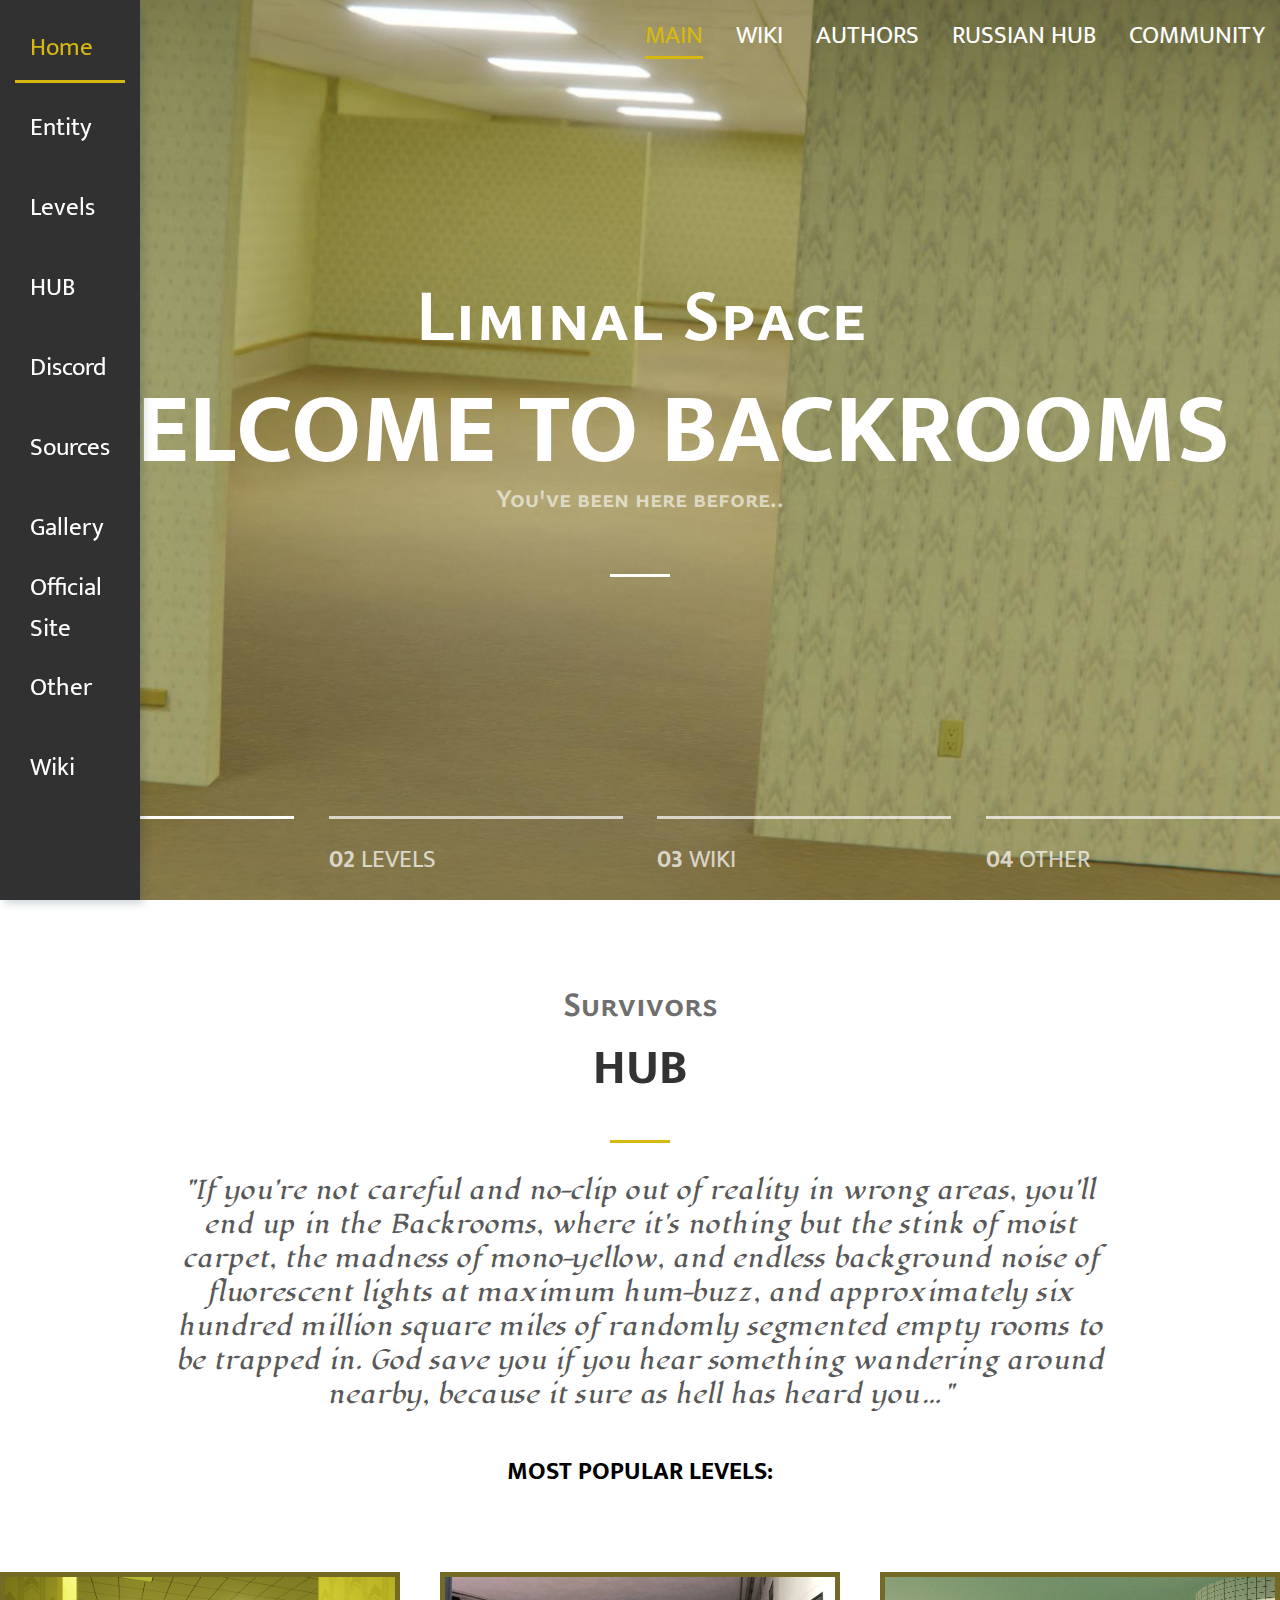
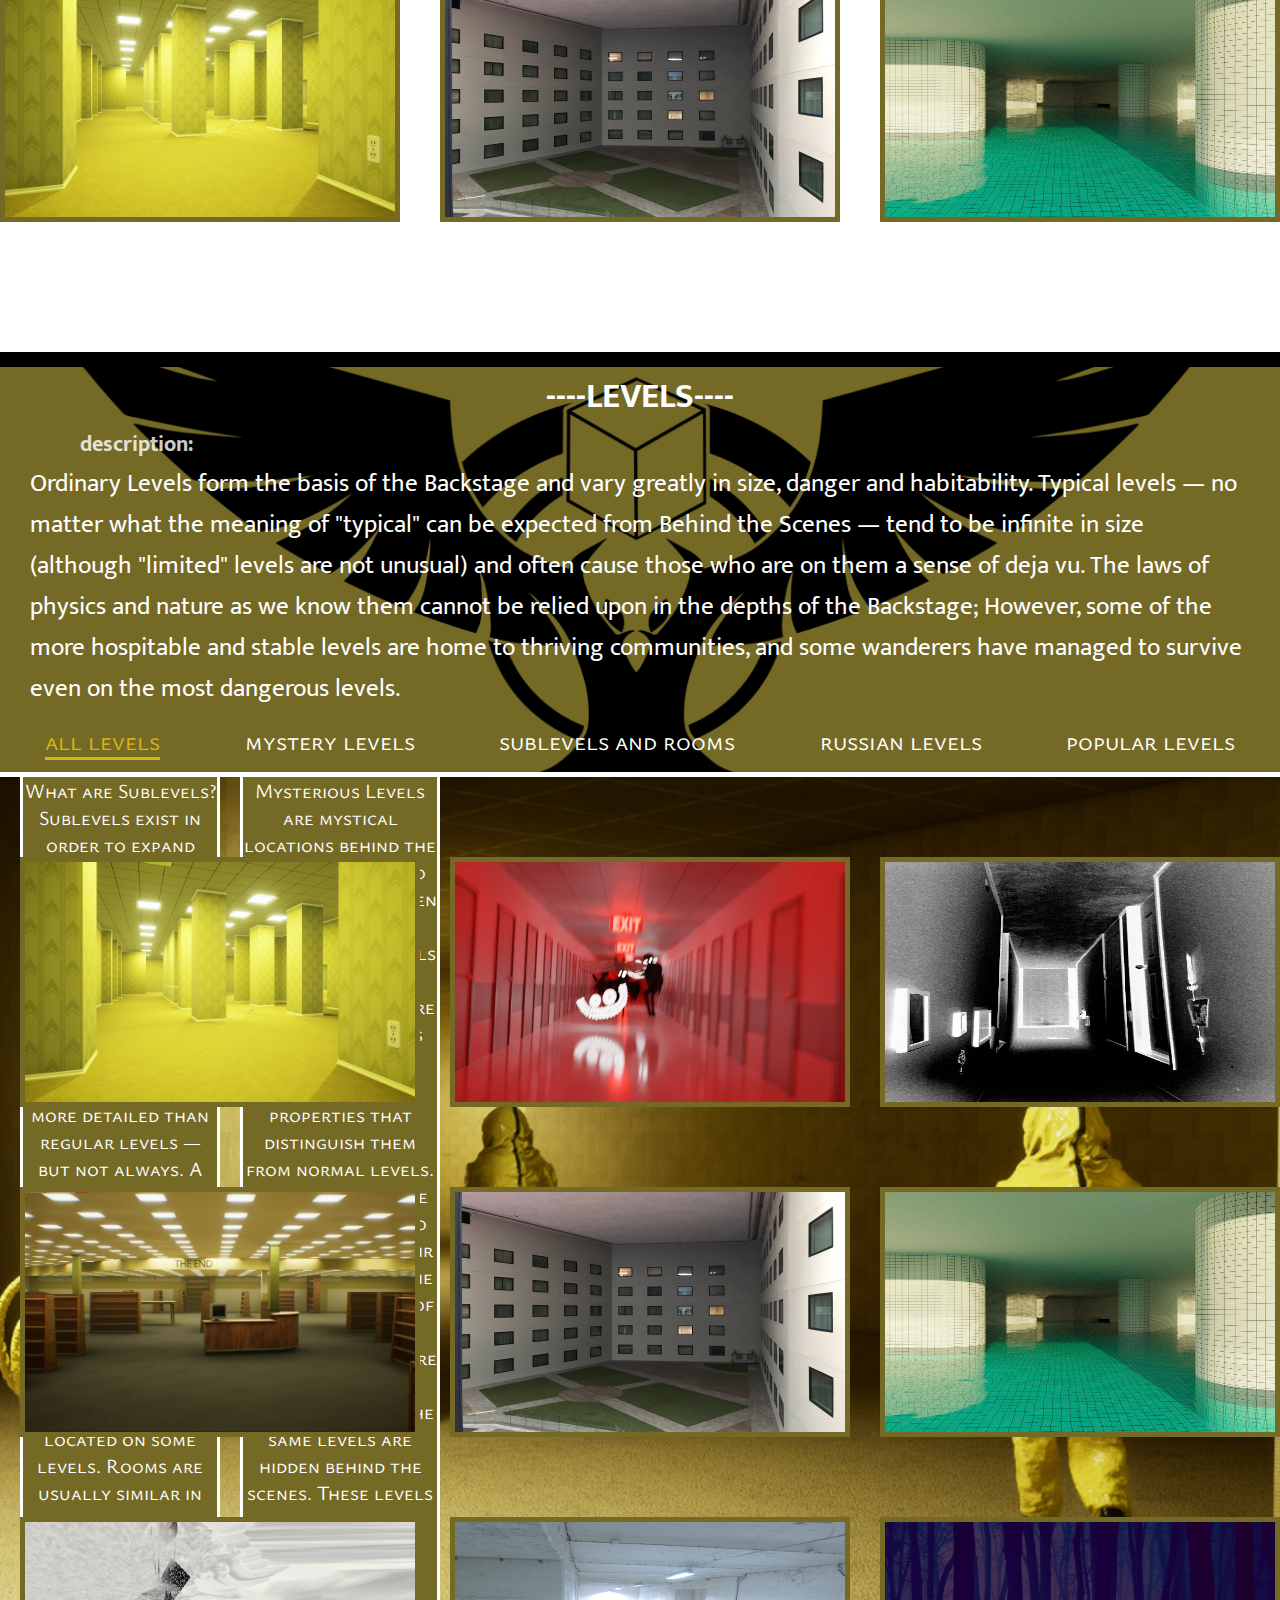
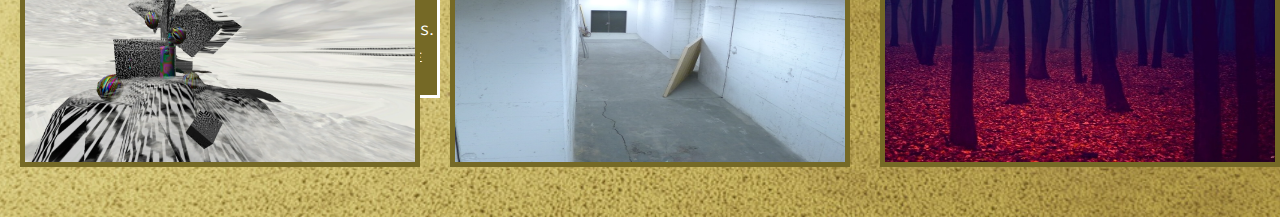
==== index.html @ b8ed899d "Add files via upload" ====
<!DOCTYPE html>
<html>
<head>
  <meta charset="UTF-8">
  <meta name="viewport" content="width=device-width, initial-scale=1.0">
  <title>Page</title>
  <link href="https://fonts.googleapis.com/css2?family=Mukta:wght@300;500;700&display=swap" rel="stylesheet">
  <link href="https://fonts.googleapis.com/css2?family=Lugrasimo&display=swap" rel="stylesheet">
  <link rel="stylesheet" href="CSS/main.css">
</head>
<body>
  <header class="header">
    <div class="container">
      <div class="header_inner">
        <div class="header_logo">Hub</div>

        <nav class="nav"> 
          <a class="nav_link active" href="#">Main</a>
          <a class="nav_link" href="#">Wiki</a>
          <a class="nav_link" href="#">Authors</a>
          <a class="nav_link" href="#">Russian Hub</a>
          <a class="nav_link" href="#">Community</a>
        </nav>
      </div>
    </div>
  </header>

 <header class="header1">
  <div class="container1">
    <div class="container_inner">

      <nav class="nav1"> 
        <a class="nav_link one active" href="#">Home</a>
        <a class="nav_link one" href="#">Entity</a>
        <a class="nav_link one" href="#">Levels</a>
        <a class="nav_link one" href="#">HUB</a>
        <a class="nav_link one" href="#">Discord</a>
        <a class="nav_link one" href="#">Sources</a>
        <a class="nav_link one" href="#">Gallery</a>
        <a class="nav_link one" href="#">Official Site</a>
        <a class="nav_link one" href="#">Other</a>
        <a class="nav_link one" href="#">Wiki</a>
      </nav>
    </div>
  </div>
 </header>
  


  <div class="intro">
    <div class="container">
      <div class="intro_inner">
        <h2 class="intro_suptitle">Liminal Space</h2>
        <h1 class="intro_title">Welcome to Backrooms</h1>
        <h3 class="intro_subtitle">You've been here before..</h3>
        
      </div>
     </div>
    </div>
    <div class="slider">
        <div class="container">
          <div class="slider_inner">
              <div class="slider_item active"><a href="#"><span class="slider_number">01</span> Hub</a></div>
              <div class="slider_item"><a href="#"><span class="slider_number">02</span> Levels</a></div>
              <div class="slider_item"><a href="#"><span class="slider_number">03</span> Wiki</a></div>
              <div class="slider_item"><a href="#"><span class="slider_number">04</span> Other</a></div>
          </div>
        </div>
    </div>

    <section class="section">
      <div class="container">


          <div class="section_header">
            <h3 class="section_suptitle">Survivors</h3>
            <h2 class="section_title">HUB</h2>
            <div class="section_text">
              <p class="section_text">"If you're not careful and no-clip out of reality in wrong areas, you'll end up in the Backrooms, where it's nothing but the stink of moist carpet, the madness of mono-yellow, and endless background noise of fluorescent lights at maximum hum-buzz, and approximately six hundred million square miles of randomly segmented empty rooms to be trapped in. God save you if you hear something wandering around nearby, because it sure as hell has heard you…"</p>
            </div>
          </div>
          <div class="hhh">
            <h2>most popular levels:</h2>
          </div>
  
          <div class="about">
            <div class="about_item">
              <div class="about_img">
                <a href=""><img src="about1.jpg" alt=""></a>
              </div>
              <div class="about_text">level 0</div>
            </div>
            <div class="about_item two">
              <div class="about_img two">
                <a href=""><img src="about2.jpg" alt=""></a>
              </div>
              <div class="about_text">level 188</div>
            </div>
            <div class="about_item three">
              <div class="about_img three">
                <a href=""><img src="about3.jpg" alt=""></a>
              </div>
              <div class="about_text">level 233</div>
            </div>
          </div>
          </div>
      </div>
   </section>

   <section class="section2">
    <div class="container2">


        <div class="section_header2">
          <h3 class="section_title2">----Levels----</h3>
          <h2 class="section_subtitle2">description:</h2>
          <div class="section_text2">
            <p class="section_text2">Ordinary Levels form the basis of the Backstage and vary greatly in size, danger and habitability. Typical levels — no matter what the meaning of "typical" can be expected from Behind the Scenes — tend to be infinite in size (although "limited" levels are not unusual) and often cause those who are on them a sense of deja vu. The laws of physics and nature as we know them cannot be relied upon in the depths of the Backstage; However, some of the more hospitable and stable levels are home to thriving communities, and some wanderers have managed to survive even on the most dangerous levels.</p>
            <nav class="nav2"> 
              <a class="nav_link active" href="">all levels</a>
              <a class="nav_link" href="#">mystery levels</a>
              <a class="nav_link" href="#">sublevels and rooms</a>
              <a class="nav_link" href="#">russian levels</a>
              <a class="nav_link" href="#">popular levels</a>
            </nav>
          </div>
        </div>
        <div class="tt">
          <p>What are Sublevels?
            Sublevels exist in order to expand knowledge, add depth to already written levels. Consider these to be spin-offs, levels within a level, or levels between two others. Sublevels are smaller and more detailed than regular levels — but not always. A level can have as many sublevels as you can imagine, as long as they correspond to the content of their mother level.
            
            What are rooms?
            Rooms are special rooms located on some levels. Rooms are usually similar in design to the levels on which they are placed. The rooms are not infinite, and also not very large, which is why they are called rooms.</p>
        </div>

        <div class="tt t">
          <p>Mysterious Levels are mystical locations behind the Scenes, the way to get to which is often unknown. The danger of the levels varies, but most often the levels are safe. These levels have significant anomalous properties that distinguish them from normal levels. The names of these locations are also given based on their characteristics. The existence of most of the levels is confirmed, but there is a theory that a large number of the same levels are hidden behind the scenes. These levels have significant anomalous properties that distinguish them from normal levels. The danger of the levels varies.
          </p>
        </div>
        <div class="about2">

          <div class="about o">
            <div class="y">
              <div class="about_item">
                <div class="about_img">
                  <a href=""><img src="about1.jpg" alt=""></a>
                </div>
                <div class="about_text">level 0</div>
              </div>
            </div>
            
            <div class="y">
              <div class="about_item bb">
                <div class="about_img bb">
                  <a href=""><img src="CSS/111.jpg" alt=""></a>
                </div>
                <div class="about_text a"><p>"RUN FOR YOUR LIFE"</p></div>
              </div>
            </div>
              <div class="y">
                <div class="about_item bbb">
                  <div class="about_img bbb">
                    <a href=""><img src="CSS/333.jpg" alt=""></a>
                  </div>
                  <div class="about_text">level 1.5</div>
                </div>
              </div>
            
          </div>

          <div class="about o"> 

            <div class="y">
              <div class="about_item f">
                <div class="about_img f">
                  <a href=""><img src="CSS/222.jpg" alt=""></a>
                </div>
                <div class="about_text">"END"</div>
              </div>
            </div>
            <div class="y">
              <div class="about_item ff">
                <div class="about_img ff">
                  <a href=""><img src="about2.jpg" alt=""></a>
                </div>
                <div class="about_text">level 188</div>
              </div>
            </div>
            <div class="y">
              <div class="about_item fff">
                <div class="about_img fff">
                  <a href=""><img src="about3.jpg" alt=""></a>
                </div>
                <div class="about_text">level 233</div>
              </div>
            </div>
            


          </div>


          <div class="about o"> 

            <div class="y">
              <div class="about_item v">
                <div class="about_img v">
                  <a href=""><img src="CSS/444.jpg" alt=""></a>
                </div>
                <div class="about_text">level 404</div>
              </div>
            </div>
            <div class="y">
              <div class="about_item vv">
                <div class="about_img vv">
                  <a href=""><img src="CSS/555.jpg" alt=""></a>
                </div>
                <div class="about_text">level 1</div>
              </div>
            </div>
            <div class="y">
              <div class="about_item vvv">
                <div class="about_img vvv">
                  <a href=""><img src="CSS/6666.jpg" alt=""></a>
                </div>
                <div class="about_text">level 14</div>
              </div>
            </div>
           


          </div>
          

        </div>
        

    </div>
 </section>
   
</body>
</html>
---- CSS/main.css ----
@import url('https://fonts.googleapis.com/css2?family=Ysabeau+SC:wght@400;700;900&display=swap');

* {
  font-family: 'Mukta', sans-serif;
}
*,
*:before,
*:after {
  margin: 0;
  font-size: 25px;
  box-sizing: border-box;
}



.container{
  width: 100%;
  max-width: 1600px;
  margin: 0 auto;
  display: block;
}

.container1{
  width: 100%;
  margin: 0 auto;
  display: block;
}





.intro {
  display: flex;
  flex-direction: column;
  justify-content: center;
  width: 100%;
  height: 100vh;
  background: url(backrooms.jpg) center no-repeat;
  background-size: cover;
}

.intro_inner {
  width: 100%;
  margin: auto;
  text-align: center;
}

.intro_suptitle {
  font-size: 72px;
  color: #fff;
  font-family: 'Ysabeau SC', sans-serif;
  margin-bottom: 20px;
}

.intro_title {
  font-size: 100px;
  font-weight: 700;
  text-transform: uppercase;
  color: #fff;
  line-height: 1;
}

.intro_subtitle {
  color: rgba(255, 255, 255, 0.6);
  font-family: 'Ysabeau SC', sans-serif;
}

.intro_subtitle:after {
  content: "";
  display: block;
  background-color: #fff;
  width: 60px;
  height: 3px;
  margin: 60px auto;
}





.header {
  width: 100%;
  position: absolute;
  top: 0;
  left: 0;
  right: 0;
  z-index: 1000;
}



.header1 {
  width: 100%;
  position: absolute;
  top: 0;
  left: 0;
  right: 0;
  z-index: 1000;
}



.header_inner {
  display: flex;
  justify-content: space-between;
  align-items: center;
}


.container_inner {
  display: flex;
  flex-direction: column;
  top: 0;
  left: 0;
  position: fixed;
  min-height: 100vh;
  width: 140px;
  box-shadow: 4px 4px 8px 0 rgba(34, 60, 80, 0.2);
  background-color: #313131;
  opacity: 0;
  transition: opacity .1s linear;
}

.container_inner:hover {
  opacity: 1;
}






.header_logo {
  font-size: 40px;
  font-weight: 700;
  color: #fff;
}







.nav {
  font-size: 14px;
  text-transform: uppercase;
}

.nav_link {
  text-decoration: none;
  color: #fff;
  transition: color .1s linear;
  display: inline-block;
  vertical-align: top;
  margin: 15px;
  position: relative;
}

.nav_link:after {
  content: "";
  display: block;
  width: 100%;
  height: 3px;
  position: absolute;
  top: 100%;
  left: 0;
  z-index: 1;

transition: opacity .1s linear;
  background-color:#d6b80f;
  opacity: 0;
}

.nav_link:hover {
  color:#d6b80f;
}
.nav_link:hover:after,
.nav_link.active:after {
  opacity: 1;
}

.nav_link.active {
  color:#d6b80f;
}








.slider {
  width: 100%;
  position: absolute;
  bottom: 0;
  left: 0;
  z-index: 1;
  cursor: pointer;
}

.slider_inner {
  display: flex;
  justify-content: space-between;
}

.slider_item {
  width: 23%;
  padding: 20px 0;
  position: relative;
  border-top: 3px solid #fff;
  font-size: 18px;
  color: #fff;
  text-transform: uppercase;
  opacity: .7;
  
}
.slider_item>a {
  text-decoration: none;
  color: #ffffff;
}


.slider_item:hover {
  opacity: 1;
}

.slider_item.active {
  opacity: 1;
}

.slider_item.active:before {
  content: "";
  display: block;
  width: 120px;
  height: 3px;
  position: absolute;
  top: -3px;
  left: 0;
  z-index: 1;
  background-color: #d6b80f;
}

.slider_number {
  font-size: 24px;
  font-weight: 700;
}








.section {
  padding: 80px 0;
}
.section_header {
  width: 100%;
  max-width: 950px;
  margin: 0 auto 40px;
  text-align: center;
}
.section_suptitle {
  font-size: 34px;
  color: #333;
  font-family: 'Ysabeau SC', sans-serif;
  opacity: .7;
}
.section_title {
  font-size: 50px;
  font-weight: 700;
  color: #333;
  text-transform: uppercase;
}
.section_title:after {
  content: "";
  display: block;
  width: 60px;
  height: 3px;
  margin: 30px auto;
  background-color: #d6b80f;
}
.section_text {
  color: #333;
  font-size: 25px;
  font-family: 'Lugrasimo', cursive;
  opacity: .9;
}

.section2 {
  background: url(section_img.jpg) center no-repeat;
  background-size: cover;
  width: 100%;
  display: flex;
  flex-direction: column;
  position: relative;
  border-top: solid 15px #000;
}
.section_header2 {
  padding-left: 30px;
  padding-right: 30px;
  display: block;
  border-bottom: 5px solid #ffffff;
  background: url(meg.png) center no-repeat;
  background-size: cover;
  display: flex;
  flex-direction: column;
  background-color: #756926;
}
.section_title2 {
  text-align: center;
  text-transform: uppercase;
  font-size: 35px;
  color: #fff;
}
.section_subtitle2 {
  color: #fff;
  opacity: .8;
  font-size: 22px;
  margin-left: 50px;
}

.section_text2 {
  color: #fff;
}

.nav2 {
  display: flex;
  justify-content: space-between;
  align-items: center;
}
.nav2>a {
  font-family: 'Ysabeau SC', sans-serif;
}
.about2 {
  max-width: 1700px;
  margin-left: auto;
  margin-right: auto;
}

.nav_link.one {
  padding-left: 15px;
  position: relative;
  display: flex;
  align-items: center;
  height: 65px;
  font-size: 25px;
}
.nav_link.one:hover {
  background-color: rgba(199, 142, 20, 0.178);
}











 .about_text.a>p {
  font-family: 'Lugrasimo', cursive;
  font-size: 20px;
 }

.about {
  margin-top: 80px;
  display: flex;
  justify-content: space-between;
  margin-bottom: 50px;
}


.about.o {
  justify-content:end;
  
}

.y {
  padding-left: 30px;
}


.about_item .about_img img {
  max-height: 250px;
  max-width: 400px;
  min-width: 400px;
  min-height: 250px;
  border: 5px solid #756926;
}

.about_item {
  width: 400px;
  background-color: #7d7833;
  position: relative;
}


.about_item.two {
  background-color: #464646;
}

.about_item.three {
  background-color: #125f51;
}


.about_item.bb {
  background-color: #700a0a;
}



.about_item.bbb {
  background-color: #242424;
}



.about_item.f {
  background-color: #422e10;
}



.about_item.ff {
  background-color: #464646;
}


.about_item.fff {
  background-color: #125f51;
}



.about_item.v {
  background-color: #75195a;
}

.about_item.vv {
  background-color: #242424;
}


.about_item.vvv {
  background-color: #581717;
}




.about_item:hover .about_img {
  transform: translate3d(-10px, -10px, 0);
}

.about_item:hover .about_img img {
  opacity: .2;
}

.about_item:hover .about_text {
  opacity: .7;
}



.about_img.two {
  background: linear-gradient(to bottom, #000 , #8d8d8d) ;
  transition: transform .2s linear;
  
}



.about_img.three {
  background: linear-gradient(to bottom, #000 , #139e85) ;
  transition: transform .2s linear;
  
}


.about_img {
  background: linear-gradient(to bottom, #000 , #d6b80f) ;
  transition: transform .2s linear;
  
}


.about_img.bb {
  background: linear-gradient(to bottom,#ca2222, #000 , #ca2222) ;
  transition: transform .2s linear;
}

.about_img.bbb{
  background: linear-gradient(to bottom,#252525, #000 , #252525) ;
  transition: transform .2s linear;
}



.about_img.f {
  background: linear-gradient(to bottom,#856c1a, #000 , #856c1a) ;
  transition: transform .2s linear;
}



.about_img.ff {
  background: linear-gradient(to bottom, #000 , #646464) ;
  transition: transform .2s linear;
}



.about_img.fff {
  background: linear-gradient(to bottom,#139e85, #000) ;
  transition: transform .2s linear;
}



.about_img.v {
  background: linear-gradient(to bottom,#1f1f1f ,#973070, #1f1f1f , #e441a5) ;
  transition: transform .2s linear;
}


.about_img.vv {
  background: linear-gradient(to bottom,#202020, #535353 , #202020) ;
  transition: transform .2s linear;
}


.about_img.vvv {
  background: linear-gradient(to bottom, #000 , #b4300f) ;
  transition: transform .2s linear;
}




.about_img img {
  transition: opacity .2s linear;
  display: block;
}


.about_text {
  color: #fff;
  width: 100%;
  font-weight: 700;
  opacity: 0;
  transition: opacity .2s linear ;
  font-size: 28px;
  text-align: center;
  position: absolute;
  top: 45%;
  left: 0;
  transform: translate3d(0, -50%, 0);
  z-index: 2;
  font-family: 'Ysabeau SC', sans-serif;
  cursor: pointer;
}

.hhh {
  text-align: center;
  text-transform: uppercase;
}

.tt {
  max-width: 200px;
  position: absolute;
  margin-left: 20px;
  display: inline-block;
  background-color: #756926;
  border-right: solid #fff;
  max-height: 1600px;
  border-left: solid #fff;
  border-bottom: solid #fff;
}

.tt.t {
  left: 220px;
}
.tt>p {
  font-family: 'Ysabeau SC', sans-serif;
  font-size: 20px;
  color: #fff;
  text-align: center;
  height: 100%;
}
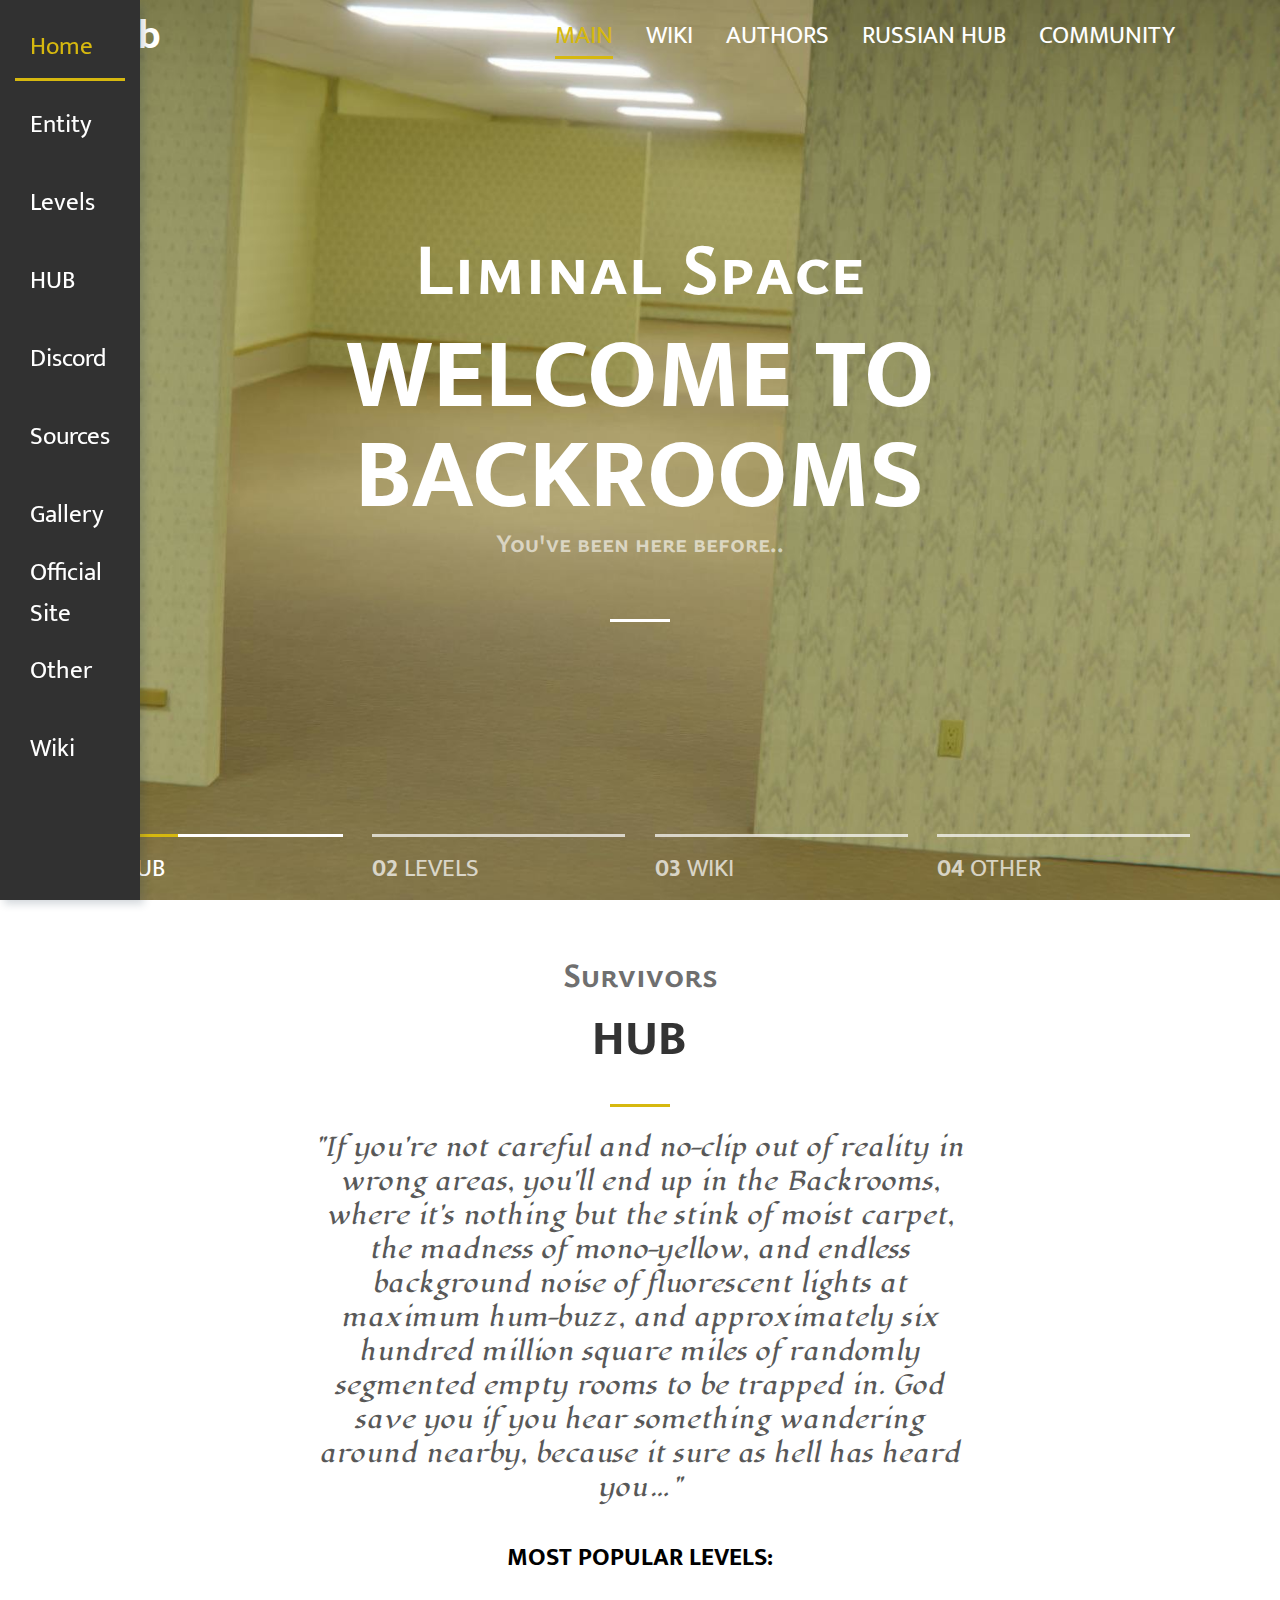
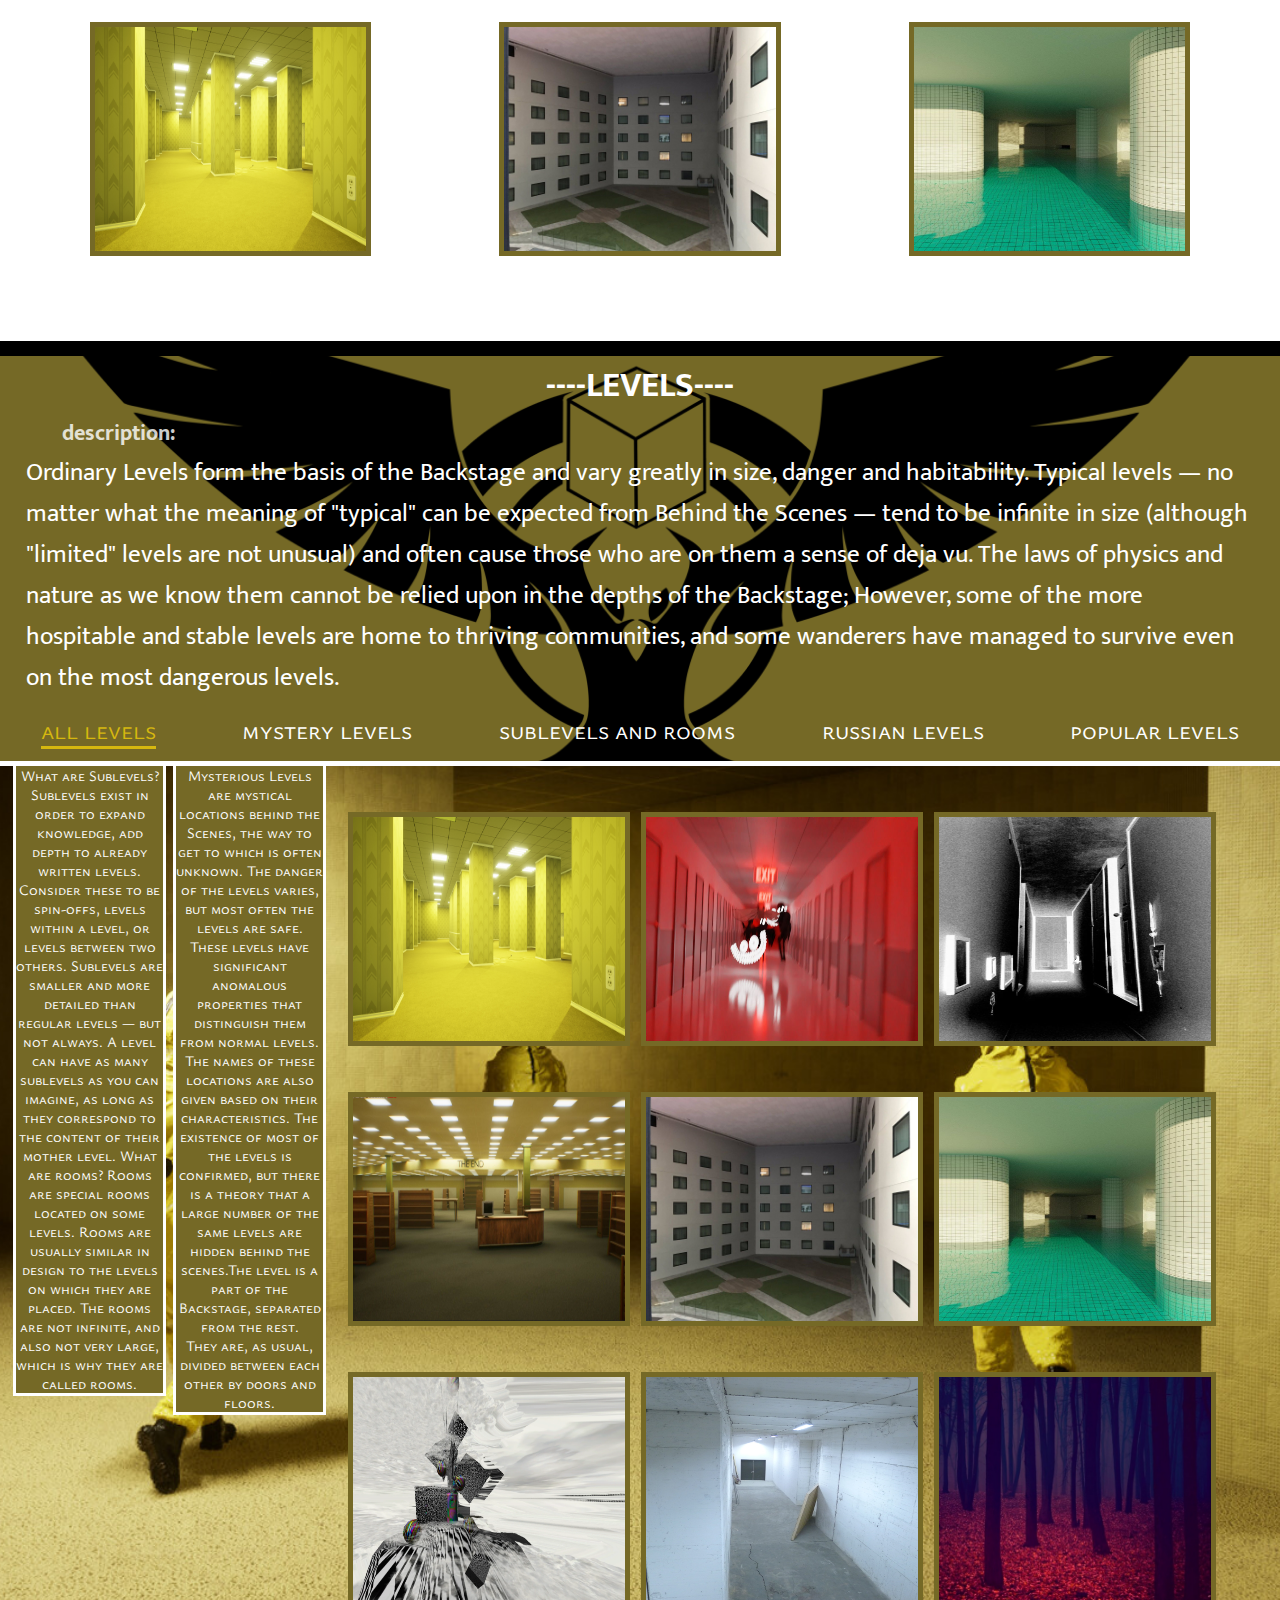
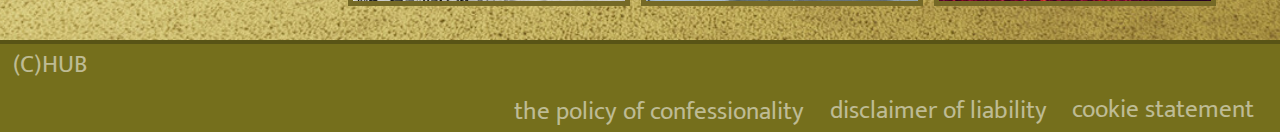
==== commit 25cd5553: "Add files via upload" ====
--- a/index.html
+++ b/index.html
@@ -134,7 +134,7 @@
         </div>
 
         <div class="tt t">
-          <p>Mysterious Levels are mystical locations behind the Scenes, the way to get to which is often unknown. The danger of the levels varies, but most often the levels are safe. These levels have significant anomalous properties that distinguish them from normal levels. The names of these locations are also given based on their characteristics. The existence of most of the levels is confirmed, but there is a theory that a large number of the same levels are hidden behind the scenes. These levels have significant anomalous properties that distinguish them from normal levels. The danger of the levels varies.
+          <p>Mysterious Levels are mystical locations behind the Scenes, the way to get to which is often unknown. The danger of the levels varies, but most often the levels are safe. These levels have significant anomalous properties that distinguish them from normal levels. The names of these locations are also given based on their characteristics. The existence of most of the levels is confirmed, but there is a theory that a large number of the same levels are hidden behind the scenes.The level is a part of the Backstage, separated from the rest. <p>They are, as usual, divided between each other by doors and floors.</p> 
           </p>
         </div>
         <div class="about2">
@@ -237,6 +237,23 @@
 
     </div>
  </section>
+
+
+
+
+
+ <footer class="footer">
+  <div class="container3">
+    <div class="f_logo">(C)HUB</div>
+    <div class="footer_inner">
+      
+      <div class="text_f"><a class="text_ff" href="">the policy of confessionality</a></div>
+      <div class="text_f"><a class="text_ff" href="">disclaimer of liability</a></div>
+      <div class="text_f"><a class="text_ff" href="">cookie statement</a></div>
+      
+    </div>
+  </div>
+ </footer>
    
 </body>
 </html>--- a/CSS/main.css
+++ b/CSS/main.css
@@ -15,7 +15,7 @@
 
 .container{
   width: 100%;
-  max-width: 1600px;
+  max-width: 86%;
   margin: 0 auto;
   display: block;
 }
@@ -48,9 +48,9 @@
 
 .intro_suptitle {
   font-size: 72px;
-  color: #fff;
+  color: #ffffff;
   font-family: 'Ysabeau SC', sans-serif;
-  margin-bottom: 20px;
+  margin-bottom: 1%;
 }
 
 .intro_title {
@@ -86,6 +86,7 @@
   left: 0;
   right: 0;
   z-index: 1000;
+  white-space: nowrap;
 }
 
 
@@ -208,7 +209,7 @@
 
 .slider_item {
   width: 23%;
-  padding: 20px 0;
+  padding: 1% 0;
   position: relative;
   border-top: 3px solid #fff;
   font-size: 18px;
@@ -234,7 +235,7 @@
 .slider_item.active:before {
   content: "";
   display: block;
-  width: 120px;
+  width: 35%;
   height: 3px;
   position: absolute;
   top: -3px;
@@ -256,12 +257,12 @@
 
 
 .section {
-  padding: 80px 0;
+  padding: 4% 0;
 }
 .section_header {
   width: 100%;
-  max-width: 950px;
-  margin: 0 auto 40px;
+  max-width: 60%;
+  margin: 0 auto 3%;
   text-align: center;
 }
 .section_suptitle {
@@ -281,7 +282,7 @@
   display: block;
   width: 60px;
   height: 3px;
-  margin: 30px auto;
+  margin: 3.5% auto;
   background-color: #d6b80f;
 }
 .section_text {
@@ -301,8 +302,8 @@
   border-top: solid 15px #000;
 }
 .section_header2 {
-  padding-left: 30px;
-  padding-right: 30px;
+  padding-left: 2%;
+  padding-right: 2%;
   display: block;
   border-bottom: 5px solid #ffffff;
   background: url(meg.png) center no-repeat;
@@ -321,7 +322,7 @@
   color: #fff;
   opacity: .8;
   font-size: 22px;
-  margin-left: 50px;
+  margin-left: 3%;
 }
 
 .section_text2 {
@@ -337,7 +338,7 @@
   font-family: 'Ysabeau SC', sans-serif;
 }
 .about2 {
-  max-width: 1700px;
+  max-width: 90%;
   margin-left: auto;
   margin-right: auto;
 }
@@ -347,7 +348,7 @@
   position: relative;
   display: flex;
   align-items: center;
-  height: 65px;
+  height: 7vh;
   font-size: 25px;
 }
 .nav_link.one:hover {
@@ -370,10 +371,11 @@
  }
 
 .about {
-  margin-top: 80px;
+  
+  margin-top: 4%;
   display: flex;
   justify-content: space-between;
-  margin-bottom: 50px;
+  margin-bottom: 3%;
 }
 
 
@@ -383,20 +385,18 @@
 }
 
 .y {
-  padding-left: 30px;
+  padding-left: 1%;
 }
 
 
 .about_item .about_img img {
-  max-height: 250px;
-  max-width: 400px;
-  min-width: 400px;
-  min-height: 250px;
+  height: 26vh;
+  width: 22vw;
   border: 5px solid #756926;
 }
 
 .about_item {
-  width: 400px;
+  width: 22vw;
   background-color: #7d7833;
   position: relative;
 }
@@ -574,25 +574,71 @@
 }
 
 .tt {
-  max-width: 200px;
+  max-width: 12%;
   position: absolute;
-  margin-left: 20px;
+  margin-left: 1%;
   display: inline-block;
   background-color: #756926;
   border-right: solid #fff;
-  max-height: 1600px;
   border-left: solid #fff;
   border-bottom: solid #fff;
+  overflow: hidden;
+  text-overflow: ellipsis;
 }
 
 .tt.t {
-  left: 220px;
+  left: 12.5%;
 }
 .tt>p {
   font-family: 'Ysabeau SC', sans-serif;
-  font-size: 20px;
+  font-size: 1.14vw;
   color: #fff;
   text-align: center;
-  height: 100%;
-}
-
+  
+}
+
+.footer {
+  border-top: 4px  solid #585416;
+  height: 9vh;
+  white-space: nowrap;
+}
+
+.text_f {
+  margin-right: 2%;
+  
+}
+
+.text_ff {
+  text-decoration: none;
+  color: #ffffff88;
+  margin-top: 2%;
+  display: inline-block;
+}
+
+.text_ff:hover {
+  background: #5a5514;
+  color: #a39b2b;
+}
+
+.footer_inner {
+  display: flex;
+  justify-content: right;
+}
+
+.f_logo {
+  margin-left: 1%;
+  display: flex;
+  justify-content: left;
+  color: #ffffff88;
+}
+
+.container3 {
+  background-color: #756f1c;
+  position: relative;
+}
+
+
+
+@media screen and (max-width:746px) {
+  
+}